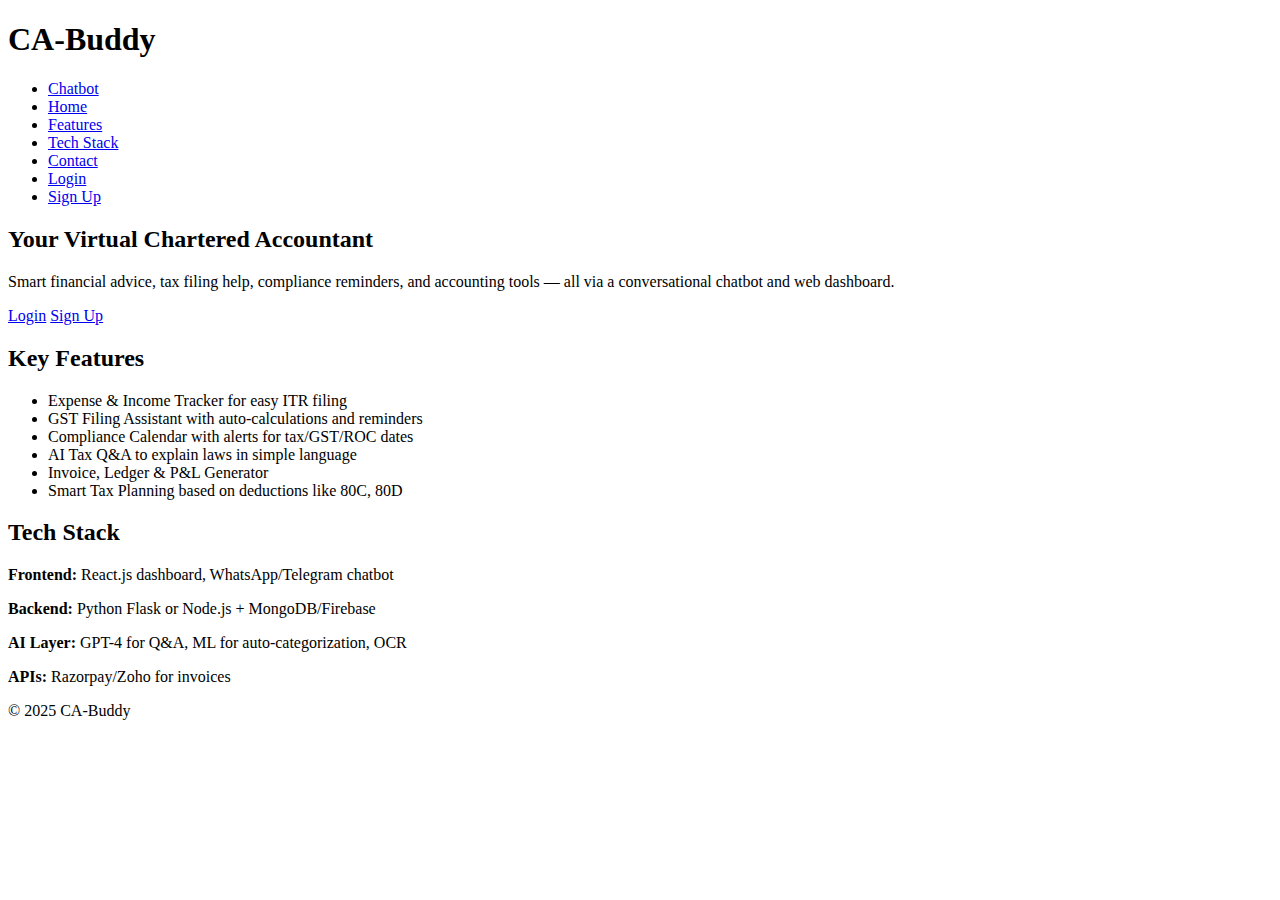
==== frontend/chatbot/index.html @ 1067baf8 "Create index.html" ====
<!DOCTYPE html>
<html lang="en">
<head>
    <meta charset="UTF-8">
    <meta name="viewport" content="width=device-width, initial-scale=1.0">
    <title>CA-Buddy</title>
    <link rel="stylesheet" href="styles.css">
</head>
<body>
    <header>
        <div class="container">
            <h1>CA-Buddy</h1>
            <nav>
                <ul>
                    <li><a href="/chatbot/index.html">Chatbot</a></li>
                    <li><a href="#home">Home</a></li>
                    <li><a href="#features">Features</a></li>
                    <li><a href="#tech-stack">Tech Stack</a></li>
                    <li><a href="contact.html">Contact</a></li>
                    <li><a href="/login/index.html">Login</a></li>
                    <li><a href="signup.html">Sign Up</a></li>
                </ul>
            </nav>
        </div>
    </header>

    <main>
        <section id="home" class="hero-section">
            <div class="container">
                <h2>Your Virtual Chartered Accountant</h2>
                <p>Smart financial advice, tax filing help, compliance reminders, and accounting tools — all via a conversational chatbot and web dashboard.</p>
                <div class="auth-buttons">
                    <a href="login.html" class="cta-button">Login</a>
                    <a href="signup.html" class="cta-button">Sign Up</a>
                </div>
            </div>
        </section>

        <section id="features">
            <div class="container">
                <h2>Key Features</h2>
                <ul>
                    <li>Expense & Income Tracker for easy ITR filing</li>
                    <li>GST Filing Assistant with auto-calculations and reminders</li>
                    <li>Compliance Calendar with alerts for tax/GST/ROC dates</li>
                    <li>AI Tax Q&A to explain laws in simple language</li>
                    <li>Invoice, Ledger & P&L Generator</li>
                    <li>Smart Tax Planning based on deductions like 80C, 80D</li>
                </ul>
            </div>
        </section>

        <section id="tech-stack" class="right-align">
            <div class="container">
                <h2>Tech Stack</h2>
                <p><strong>Frontend:</strong> React.js dashboard, WhatsApp/Telegram chatbot</p>
                <p><strong>Backend:</strong> Python Flask or Node.js + MongoDB/Firebase</p>
                <p><strong>AI Layer:</strong> GPT-4 for Q&A, ML for auto-categorization, OCR</p>
                <p><strong>APIs:</strong> Razorpay/Zoho for invoices</p>
            </div>
        </section>
    </main>

    <footer>
        <div class="container">
            <p>&copy; 2025 CA-Buddy</p>
        </div>
    </footer>

    <script src="script.js"></script>
</body>
</html>
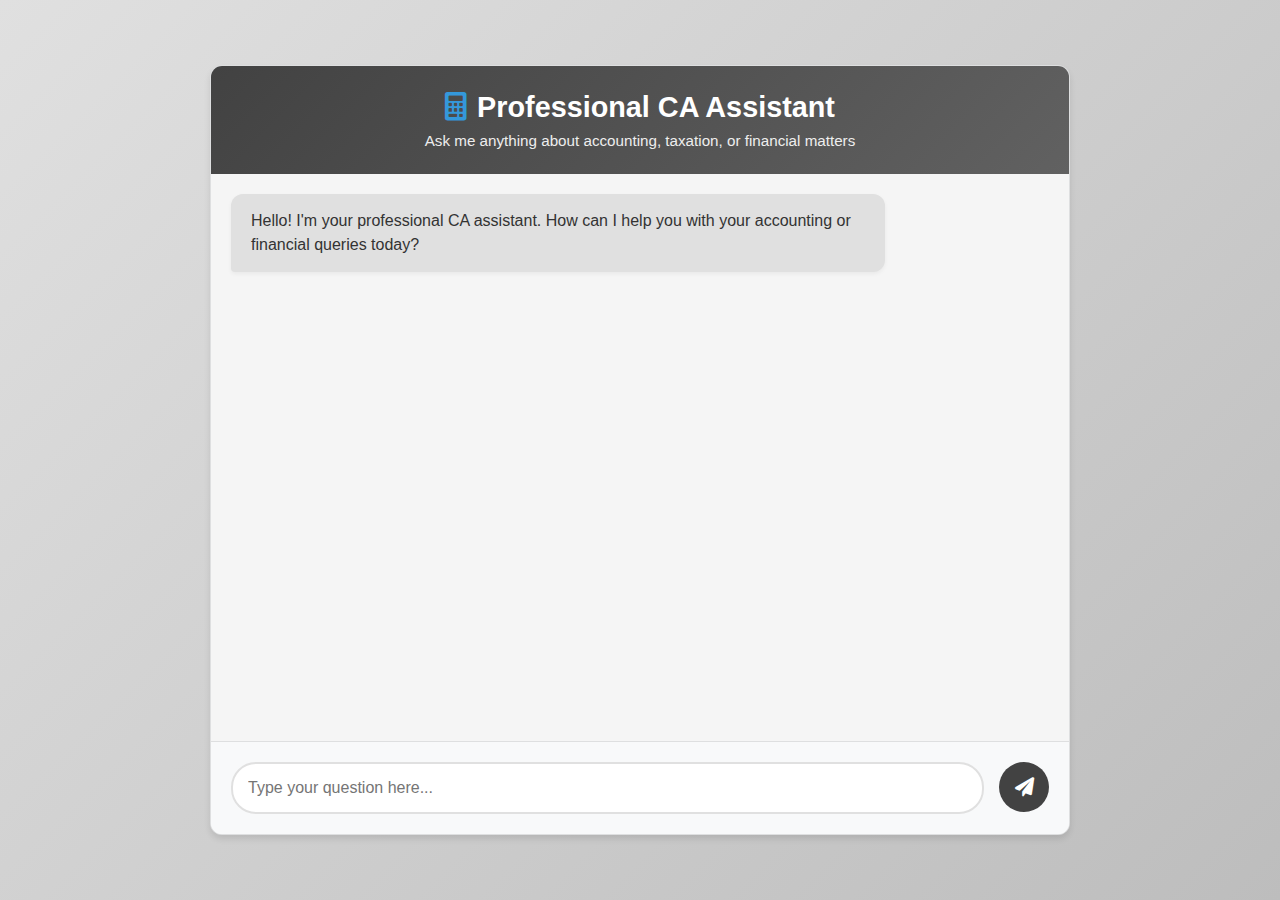
==== commit 9e8555b4: "Update index.html" ====
--- a/frontend/chatbot/index.html
+++ b/frontend/chatbot/index.html
@@ -3,70 +3,30 @@
 <head>
     <meta charset="UTF-8">
     <meta name="viewport" content="width=device-width, initial-scale=1.0">
-    <title>CA-Buddy</title>
+    <title>Professional CA Assistant</title>
     <link rel="stylesheet" href="styles.css">
+    <link rel="stylesheet" href="https://cdnjs.cloudflare.com/ajax/libs/font-awesome/6.0.0/css/all.min.css">
 </head>
 <body>
-    <header>
-        <div class="container">
-            <h1>CA-Buddy</h1>
-            <nav>
-                <ul>
-                    <li><a href="/chatbot/index.html">Chatbot</a></li>
-                    <li><a href="#home">Home</a></li>
-                    <li><a href="#features">Features</a></li>
-                    <li><a href="#tech-stack">Tech Stack</a></li>
-                    <li><a href="contact.html">Contact</a></li>
-                    <li><a href="/login/index.html">Login</a></li>
-                    <li><a href="signup.html">Sign Up</a></li>
-                </ul>
-            </nav>
-        </div>
-    </header>
-
-    <main>
-        <section id="home" class="hero-section">
-            <div class="container">
-                <h2>Your Virtual Chartered Accountant</h2>
-                <p>Smart financial advice, tax filing help, compliance reminders, and accounting tools — all via a conversational chatbot and web dashboard.</p>
-                <div class="auth-buttons">
-                    <a href="login.html" class="cta-button">Login</a>
-                    <a href="signup.html" class="cta-button">Sign Up</a>
+    <div class="container">
+        <div class="chat-container">
+            <div class="chat-header">
+                <h1><i class="fas fa-calculator"></i> Professional CA Assistant</h1>
+                <p>Ask me anything about accounting, taxation, or financial matters</p>
+            </div>
+            <div class="chat-messages" id="chat-messages">
+                <div class="message bot-message">
+                    <div class="message-content">
+                        Hello! I'm your professional CA assistant. How can I help you with your accounting or financial queries today?
+                    </div>
                 </div>
             </div>
-        </section>
-
-        <section id="features">
-            <div class="container">
-                <h2>Key Features</h2>
-                <ul>
-                    <li>Expense & Income Tracker for easy ITR filing</li>
-                    <li>GST Filing Assistant with auto-calculations and reminders</li>
-                    <li>Compliance Calendar with alerts for tax/GST/ROC dates</li>
-                    <li>AI Tax Q&A to explain laws in simple language</li>
-                    <li>Invoice, Ledger & P&L Generator</li>
-                    <li>Smart Tax Planning based on deductions like 80C, 80D</li>
-                </ul>
+            <div class="chat-input">
+                <input type="text" id="user-input" placeholder="Type your question here...">
+                <button id="send-button"><i class="fas fa-paper-plane"></i></button>
             </div>
-        </section>
-
-        <section id="tech-stack" class="right-align">
-            <div class="container">
-                <h2>Tech Stack</h2>
-                <p><strong>Frontend:</strong> React.js dashboard, WhatsApp/Telegram chatbot</p>
-                <p><strong>Backend:</strong> Python Flask or Node.js + MongoDB/Firebase</p>
-                <p><strong>AI Layer:</strong> GPT-4 for Q&A, ML for auto-categorization, OCR</p>
-                <p><strong>APIs:</strong> Razorpay/Zoho for invoices</p>
-            </div>
-        </section>
-    </main>
-
-    <footer>
-        <div class="container">
-            <p>&copy; 2025 CA-Buddy</p>
         </div>
-    </footer>
-
+    </div>
     <script src="script.js"></script>
 </body>
-</html>
+</html> 
--- a/frontend/chatbot/styles.css
+++ b/frontend/chatbot/styles.css
@@ -0,0 +1,214 @@
+* {
+    margin: 0;
+    padding: 0;
+    box-sizing: border-box;
+    font-family: 'Segoe UI', Tahoma, Geneva, Verdana, sans-serif;
+}
+
+:root {
+    --primary-color: #2c3e50;
+    --secondary-color: #3498db;
+    --accent-color: #e74c3c;
+    --background-color: #f5f7fa;
+    --chat-bg: #ffffff;
+    --user-message-bg: #3498db;
+    --bot-message-bg: #f1f1f1;
+    --text-color: #333333;
+    --border-radius: 12px;
+    --shadow: 0 4px 6px rgba(0, 0, 0, 0.1);
+}
+
+body {
+    background: linear-gradient(135deg, #e0e0e0 0%, #bdbdbd 100%);
+    height: 100vh;
+    display: flex;
+    justify-content: center;
+    align-items: center;
+    padding: 20px;
+}
+
+.container {
+    width: 100%;
+    max-width: 900px;
+    height: 90vh;
+    padding: 20px;
+}
+
+.chat-container {
+    background-color: #f8f9fa;
+    border-radius: var(--border-radius);
+    box-shadow: var(--shadow);
+    height: 100%;
+    display: flex;
+    flex-direction: column;
+    overflow: hidden;
+    border: 1px solid rgba(0, 0, 0, 0.1);
+}
+
+.chat-header {
+    padding: 25px;
+    background: linear-gradient(135deg, #424242 0%, #616161 100%);
+    color: white;
+    text-align: center;
+    position: relative;
+}
+
+.chat-header h1 {
+    font-size: 1.8rem;
+    margin-bottom: 8px;
+    display: flex;
+    align-items: center;
+    justify-content: center;
+    gap: 10px;
+}
+
+.chat-header h1 i {
+    color: var(--secondary-color);
+}
+
+.chat-header p {
+    font-size: 0.95rem;
+    opacity: 0.9;
+    font-weight: 300;
+}
+
+.chat-messages {
+    flex: 1;
+    padding: 20px;
+    overflow-y: auto;
+    background-color: #f5f5f5;
+}
+
+.message {
+    margin-bottom: 20px;
+    display: flex;
+    flex-direction: column;
+    animation: fadeIn 0.3s ease-in-out;
+}
+
+@keyframes fadeIn {
+    from { opacity: 0; transform: translateY(10px); }
+    to { opacity: 1; transform: translateY(0); }
+}
+
+.message-content {
+    padding: 15px 20px;
+    border-radius: var(--border-radius);
+    max-width: 80%;
+    word-wrap: break-word;
+    line-height: 1.5;
+    box-shadow: 0 2px 4px rgba(0, 0, 0, 0.05);
+}
+
+.user-message {
+    align-items: flex-end;
+}
+
+.user-message .message-content {
+    background-color: #424242;
+    color: white;
+    border-bottom-right-radius: 4px;
+}
+
+.bot-message {
+    align-items: flex-start;
+}
+
+.bot-message .message-content {
+    background-color: #e0e0e0;
+    color: var(--text-color);
+    border-bottom-left-radius: 4px;
+}
+
+.chat-input {
+    padding: 20px;
+    display: flex;
+    gap: 15px;
+    background-color: #f8f9fa;
+    border-top: 1px solid rgba(0, 0, 0, 0.1);
+}
+
+#user-input {
+    flex: 1;
+    padding: 15px;
+    border: 2px solid #e0e0e0;
+    border-radius: 25px;
+    outline: none;
+    font-size: 1rem;
+    transition: all 0.3s ease;
+    background-color: #ffffff;
+}
+
+#user-input:focus {
+    border-color: #616161;
+    box-shadow: 0 0 0 3px rgba(97, 97, 97, 0.1);
+}
+
+#send-button {
+    background-color: #424242;
+    color: white;
+    border: none;
+    width: 50px;
+    height: 50px;
+    border-radius: 50%;
+    cursor: pointer;
+    transition: all 0.3s ease;
+    display: flex;
+    align-items: center;
+    justify-content: center;
+}
+
+#send-button:hover {
+    background-color: #616161;
+    transform: scale(1.05);
+}
+
+#send-button i {
+    font-size: 1.2rem;
+}
+
+/* Scrollbar styling */
+::-webkit-scrollbar {
+    width: 8px;
+}
+
+::-webkit-scrollbar-track {
+    background: #f1f1f1;
+    border-radius: 4px;
+}
+
+::-webkit-scrollbar-thumb {
+    background: #888;
+    border-radius: 4px;
+}
+
+::-webkit-scrollbar-thumb:hover {
+    background: #555;
+}
+
+/* Loading animation */
+@keyframes pulse {
+    0% { opacity: 0.6; }
+    50% { opacity: 1; }
+    100% { opacity: 0.6; }
+}
+
+.thinking {
+    animation: pulse 1.5s infinite;
+}
+
+/* Responsive design */
+@media (max-width: 768px) {
+    .container {
+        padding: 10px;
+        height: 95vh;
+    }
+    
+    .chat-header h1 {
+        font-size: 1.5rem;
+    }
+    
+    .message-content {
+        max-width: 90%;
+    }
+} 
